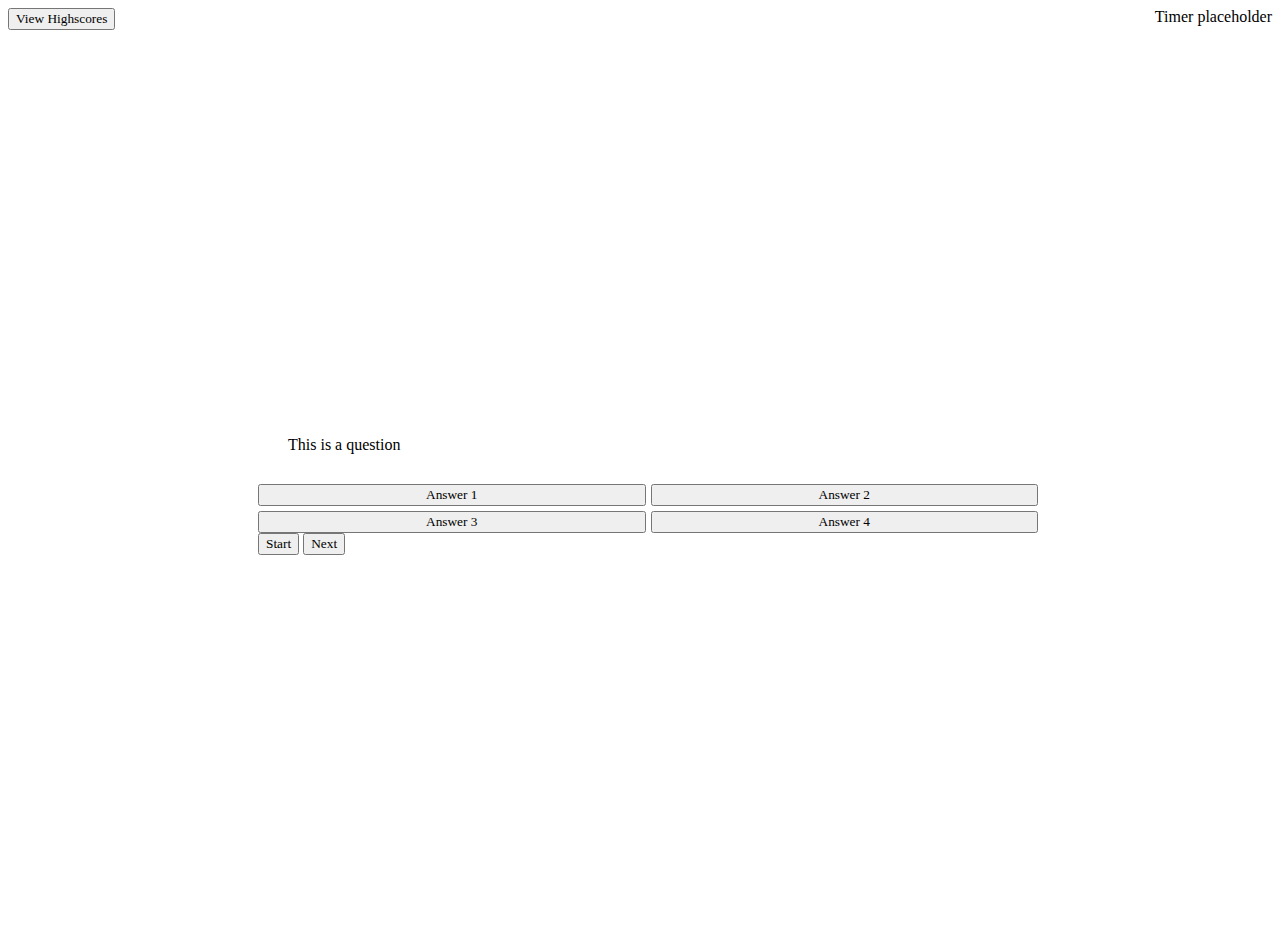
==== index.html @ 686fd224 "added basic HTML and CSS" ====
<!DOCTYPE html>
<html lang="en">
<head>
    <meta charset="UTF-8">
    <meta http-equiv="X-UA-Compatible" content="IE=edge">
    <meta name="viewport" content="width=device-width, initial-scale=1.0">
    <link rel="stylesheet" href="./Assets/CSS/style.css">
    <script defer src="./Assets/JS/script.js"></script>
    <title>Quiz</title>
</head>
<body>

    <header>
        <div class="highscore" id="highscore">
            <a href="./highscores.html"><button class="highscore-button">View Highscores</button></a>
        </div>

        <div class="timer" id="timer">
            Timer placeholder
        </div>
    </header>

    <section>
        <div class="container">
        <div class="question-container">
            This is a question
        </div>
        <div class="answers-container" id="answer-buttons">
             <button class="button">Answer 1</button>
             <button class="button">Answer 2</button>
             <button class="button">Answer 3</button>
             <button class="button">Answer 4</button>
        </div>
        <div class="controls">
            <button id="start-button" class="start-button btn">Start</button>
            <button id="next-button" class="next-button btn hidden">Next</button>
        </div>
        </div>
    </section>
</body>
</html>
---- Assets/CSS/style.css ----
*{
    box-sizing: border-box;
    font-family: 'Times New Roman', Times, serif;
}

header{
    display: flex;
    justify-content: space-between;
}

.timer{
    justify-content: space-between;
}

section{
    padding: 0;
    margin: 0;
    display: flex;
    width: 100vw;
    height: 100vh;
    justify-content: center;
    align-items: center;
}

.container{
    width: 800px;
    max-width: 70%;
    padding: 10px;
}

.question-container{   
    margin: 20px;
    padding: 10px;
}

.answers-container{
    display: grid;
    grid-template-columns: repeat(2, auto);
    gap: 5px;
}
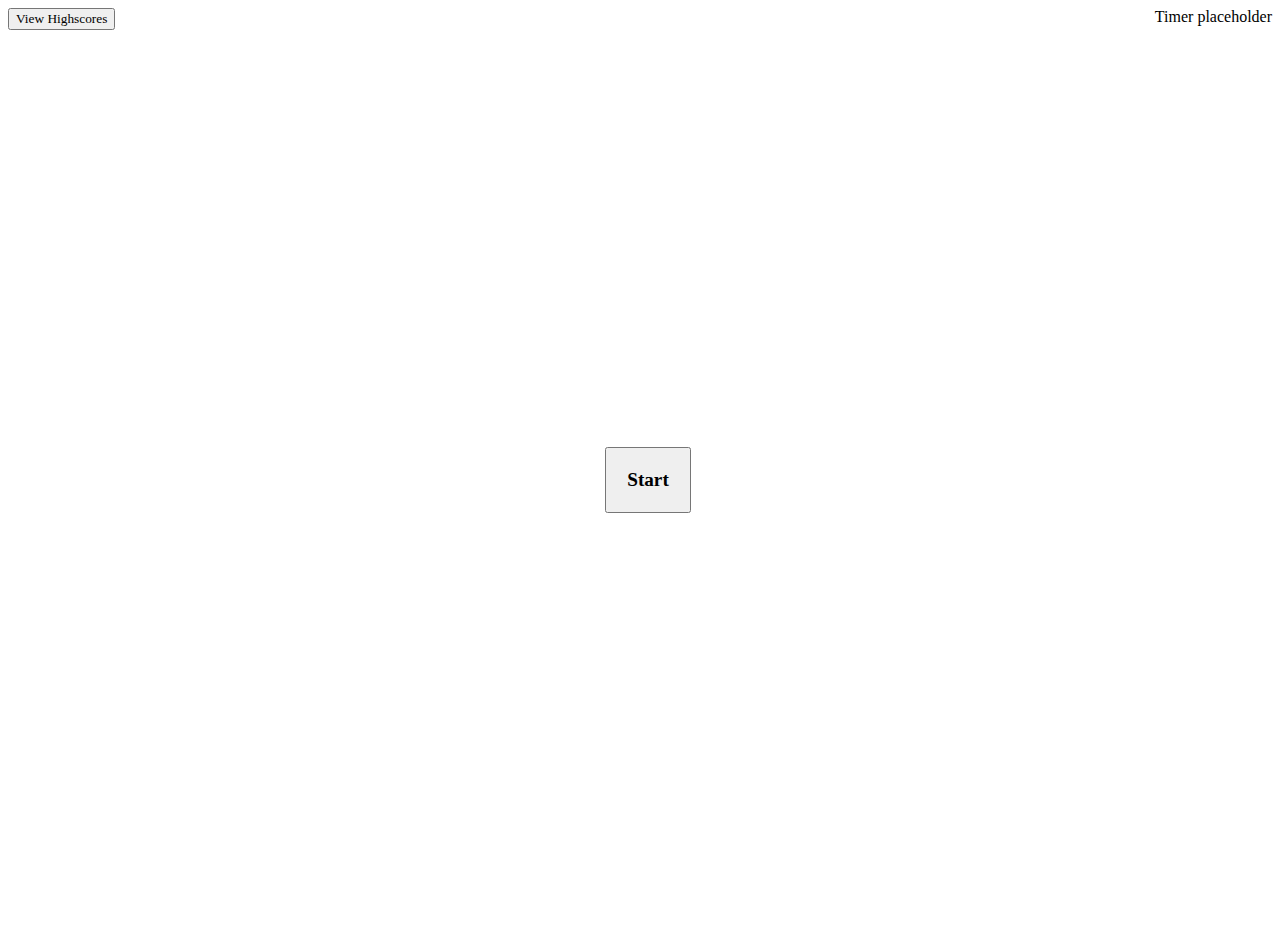
==== commit def49e5a: "added base question logic" ====
--- a/index.html
+++ b/index.html
@@ -12,7 +12,7 @@
 
     <header>
         <div class="highscore" id="highscore">
-            <a href="./highscores.html"><button class="highscore-button">View Highscores</button></a>
+            <a href="./highscores.html"><button class="button">View Highscores</button></a>
         </div>
 
         <div class="timer" id="timer">
@@ -22,20 +22,25 @@
 
     <section>
         <div class="container">
-        <div class="question-container">
-            This is a question
-        </div>
-        <div class="answers-container" id="answer-buttons">
-             <button class="button">Answer 1</button>
-             <button class="button">Answer 2</button>
-             <button class="button">Answer 3</button>
-             <button class="button">Answer 4</button>
-        </div>
-        <div class="controls">
+             <div class="hide" id="question-container">
+                 <div id="question">
+                    This is a question
+                 </div>
+
+                 <div class="answers-container" id="answer-buttons">
+                    <button class="button">Answer 1</button>
+                    <button class="button">Answer 2</button>
+                    <button class="button">Answer 3</button>
+                    <button class="button">Answer 4</button>
+                 </div>
+             </div>
+    
+        
+         <div class="controls">
             <button id="start-button" class="start-button btn">Start</button>
-            <button id="next-button" class="next-button btn hidden">Next</button>
-        </div>
-        </div>
+            <button id="next-button" class="next-button btn hide">Next</button>
+         </div>
+         </div>
     </section>
 </body>
 </html>--- a/Assets/CSS/style.css
+++ b/Assets/CSS/style.css
@@ -28,14 +28,31 @@
     padding: 10px;
 }
 
-.question-container{   
-    margin: 20px;
-    padding: 10px;
-}
-
 .answers-container{
     display: grid;
     grid-template-columns: repeat(2, auto);
     gap: 5px;
+    margin: 20px 0px;
 }
 
+.controls{
+    display: flex;
+    justify-content: center;
+    align-items: center;
+}
+
+.start-button{
+    font-size: larger;
+    font-weight: bold;
+    padding: 20px 20px;
+}
+
+.next-button{
+    font-size: larger;
+    font-weight: bold;
+    padding: 20px 20px;
+}
+
+.hide{
+    display: none;
+}
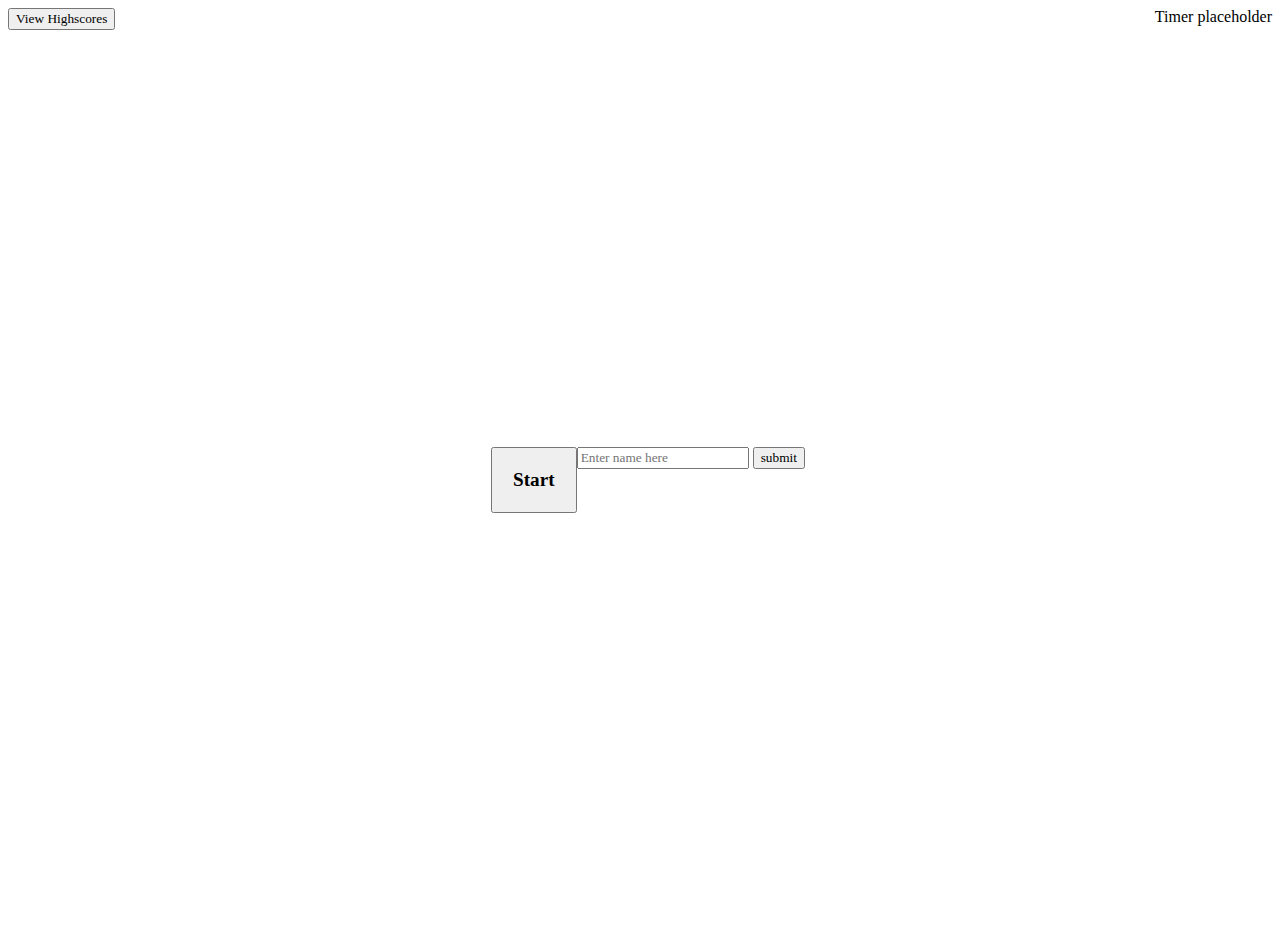
==== commit 6fe24322: "added correct and incorrect answer functionality" ====
--- a/index.html
+++ b/index.html
@@ -26,19 +26,26 @@
                  <div id="question">
                     This is a question
                  </div>
-
+                
                  <div class="answers-container" id="answer-buttons">
                     <button class="button">Answer 1</button>
                     <button class="button">Answer 2</button>
                     <button class="button">Answer 3</button>
                     <button class="button">Answer 4</button>
                  </div>
+                 <br>
+                 <p class="correct hide" id="correct-answer">Correct!</p>
+                 <p class="incorrect hide" id="incorrect-answer">Incorrect</p>
              </div>
     
         
          <div class="controls">
             <button id="start-button" class="start-button btn">Start</button>
             <button id="next-button" class="next-button btn hide">Next</button>
+            <form class="form ">
+            <input placeholder="Enter name here" type="text" id="highscore-name" name="highscore-name" class="highscore-name">
+            <input type="submit" value="submit">
+            </form>
          </div>
          </div>
     </section>
--- a/Assets/CSS/style.css
+++ b/Assets/CSS/style.css
@@ -35,10 +35,19 @@
     margin: 20px 0px;
 }
 
+.correct{
+    color: green;
+    font-weight: bold;
+}
+
+.incorrect{
+    color: red;
+    font-weight: bold;
+}
+
 .controls{
     display: flex;
     justify-content: center;
-    align-items: center;
 }
 
 .start-button{
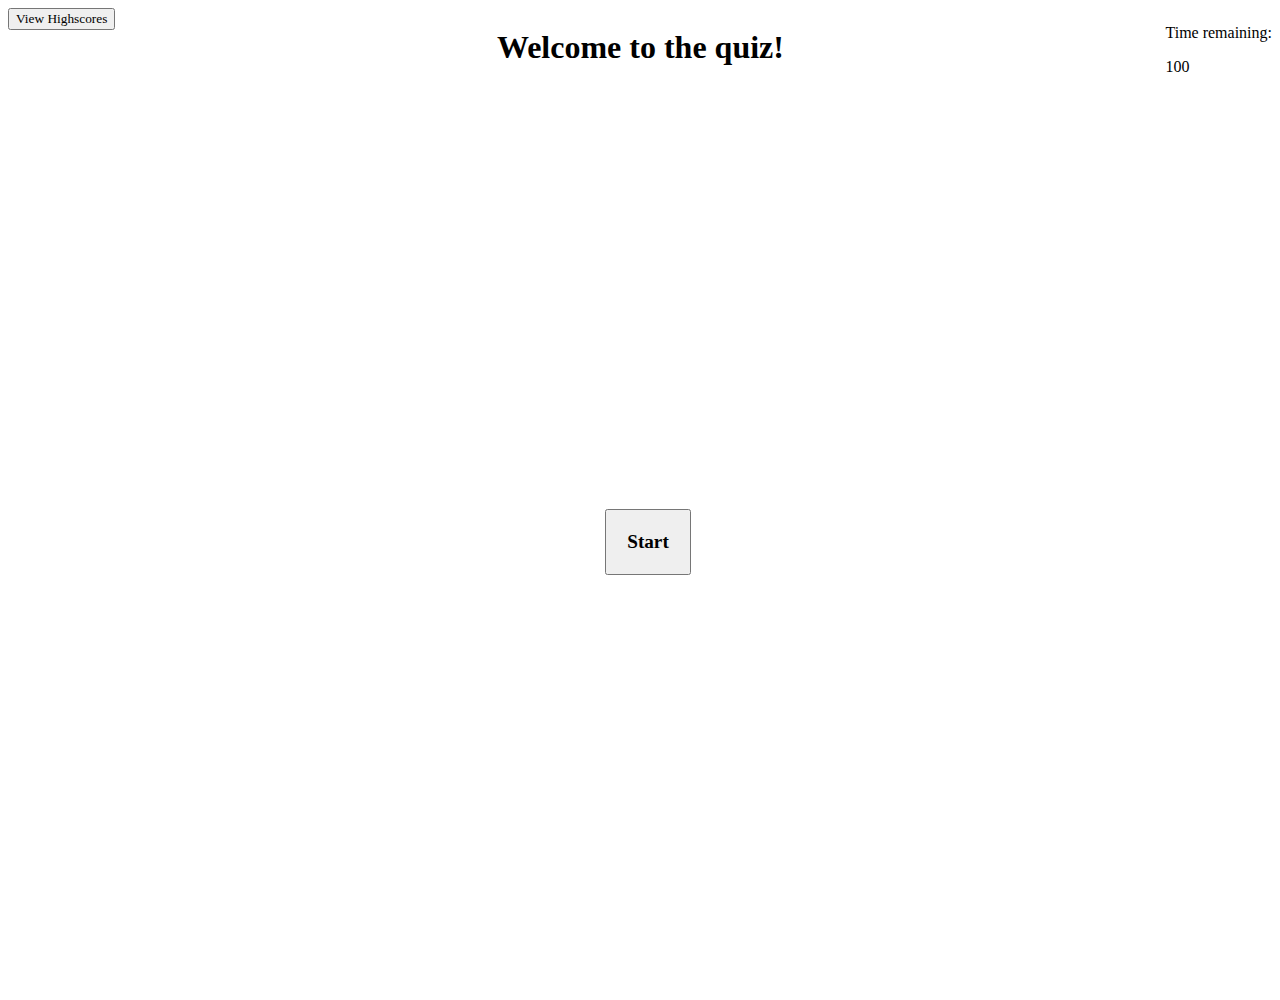
==== commit 9893ff14: "added timer" ====
--- a/index.html
+++ b/index.html
@@ -15,10 +15,27 @@
             <a href="./highscores.html"><button class="button">View Highscores</button></a>
         </div>
 
+        <div class="greeting" id="greeting">
+            <h1>
+               Welcome to the quiz!
+            </h1>
+        </div>
+
+        <div class="game-over hide" id="game-over">
+            <h2>
+                Game over
+            </h2>
+
+            <p class="final-score" id="final-score">
+                Final score
+            </p>
+        </div>
+
         <div class="timer" id="timer">
-            Timer placeholder
+            <p>Time remaining:</p> <p class="timer" id="time-remaining">100</p>
         </div>
     </header>
+
 
     <section>
         <div class="container">
@@ -42,9 +59,9 @@
          <div class="controls">
             <button id="start-button" class="start-button btn">Start</button>
             <button id="next-button" class="next-button btn hide">Next</button>
-            <form class="form ">
-            <input placeholder="Enter name here" type="text" id="highscore-name" name="highscore-name" class="highscore-name">
-            <input type="submit" value="submit">
+            <form class="form hide" id="form-input">
+                <input placeholder="Enter name here" type="text" id="highscore-name" name="highscore-name" class="highscore-name">
+                <input type="submit" value="submit">
             </form>
          </div>
          </div>
--- a/Assets/CSS/style.css
+++ b/Assets/CSS/style.css
@@ -8,9 +8,7 @@
     justify-content: space-between;
 }
 
-.timer{
-    justify-content: space-between;
-}
+
 
 section{
     padding: 0;
@@ -21,6 +19,7 @@
     justify-content: center;
     align-items: center;
 }
+
 
 .container{
     width: 800px;
@@ -33,16 +32,6 @@
     grid-template-columns: repeat(2, auto);
     gap: 5px;
     margin: 20px 0px;
-}
-
-.correct{
-    color: green;
-    font-weight: bold;
-}
-
-.incorrect{
-    color: red;
-    font-weight: bold;
 }
 
 .controls{
@@ -65,3 +54,13 @@
 .hide{
     display: none;
 }
+
+.correct{
+    color: green;
+    font-weight: bold;
+}
+
+.incorrect{
+    color: red;
+    font-weight: bold;
+}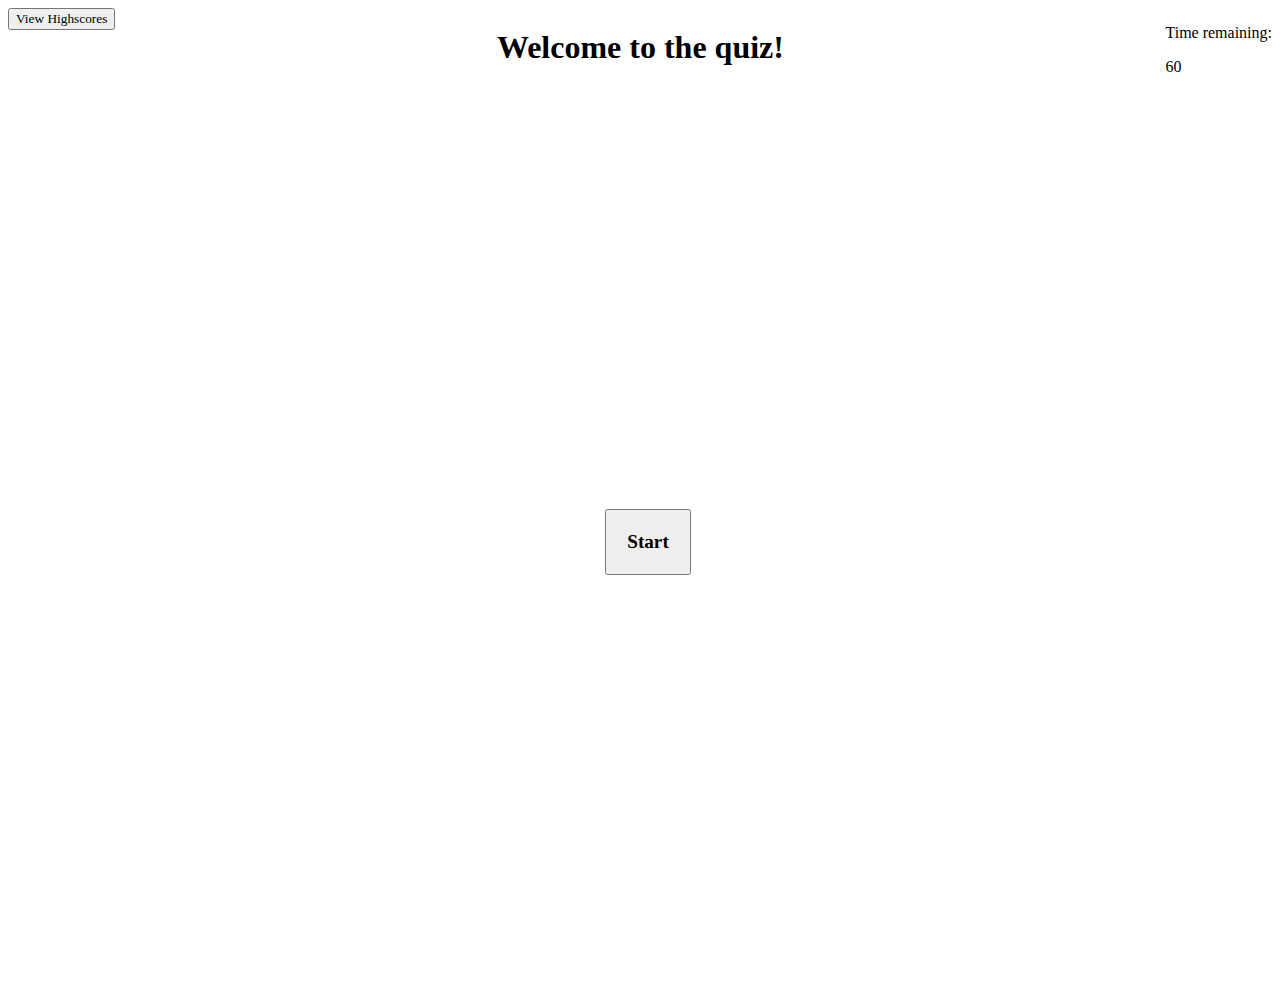
==== commit 6822bb73: "fixed timer logic" ====
--- a/index.html
+++ b/index.html
@@ -22,17 +22,14 @@
         </div>
 
         <div class="game-over hide" id="game-over">
-            <h2>
-                Game over
-            </h2>
-
-            <p class="final-score" id="final-score">
-                Final score
-            </p>
+            <h2>Game over</h2>
+            
+            <p>Final Score:</p><p class="final-score" id="final-score"></p>
+    
         </div>
 
         <div class="timer" id="timer">
-            <p>Time remaining:</p> <p class="timer" id="time-remaining">100</p>
+            <p>Time remaining:</p> <p class="timer" id="time-remaining">60</p>
         </div>
     </header>
 
